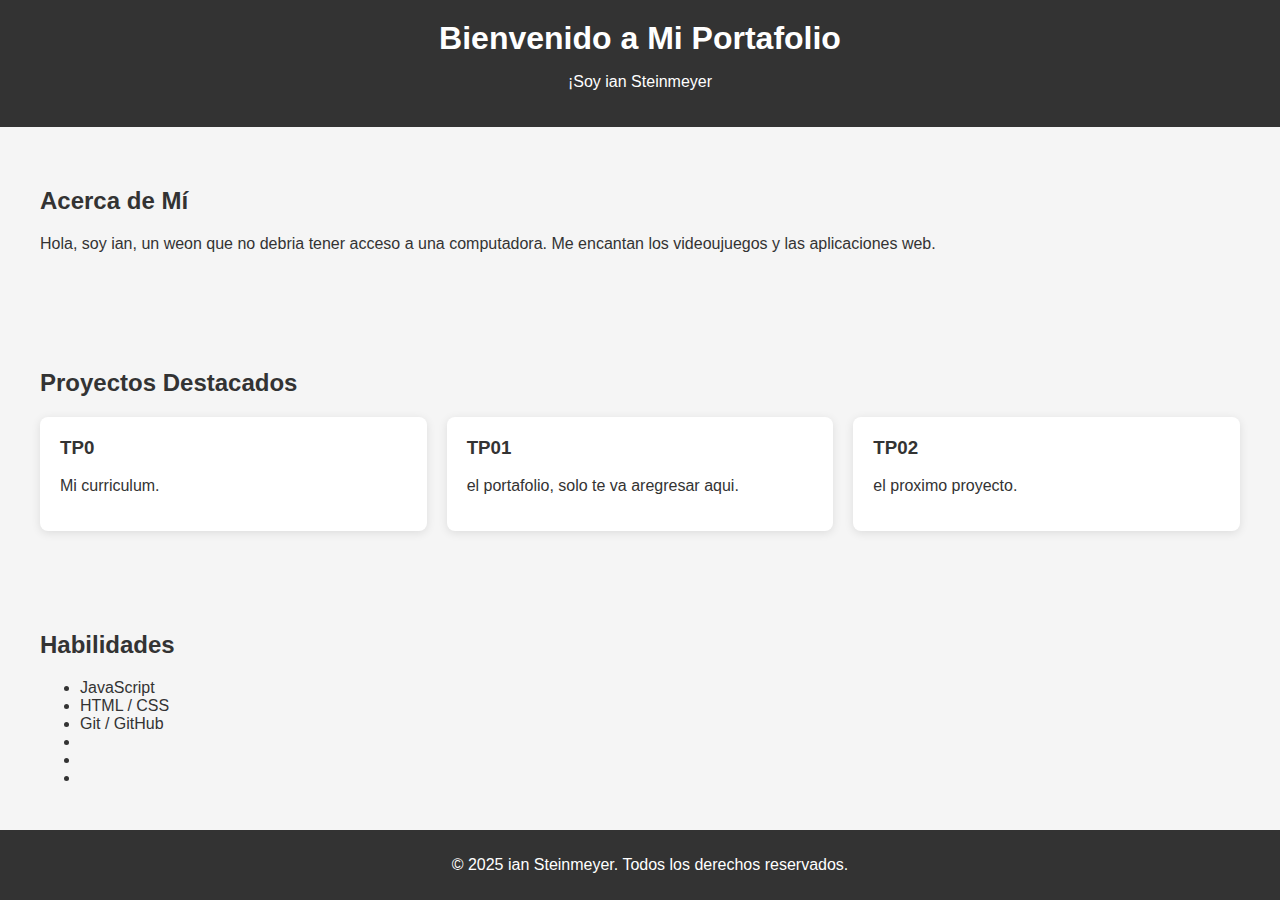
==== index.html @ d4e15abe "dd" ====
<!DOCTYPE html>
<html lang="es">

<head>
    <meta charset="UTF-8">
    <meta name="viewport" content="width=device-width, initial-scale=1.0">
    <title>Mi Portafolio</title>
    <style>
        body {
            font-family: Arial, sans-serif;
            margin: 0;
            padding: 0;
            background-color: #f5f5f5;
            color: #333;
        }

        header {
            background-color: #333;
            color: white;
            text-align: center;
            padding: 20px 0;
        }

        header h1 {
            margin: 0;
        }

        section {
            padding: 40px;
            max-width: 1200px;
            margin: 0 auto;
        }

        .projects,
        .contact {
            display: flex;
            flex-wrap: wrap;
            gap: 20px;
        }

        .project,
        .contact-item {
            background-color: white;
            padding: 20px;
            border-radius: 8px;
            box-shadow: 0 2px 10px rgba(0, 0, 0, 0.1);
            flex: 1;
            min-width: 250px;
        }

        .project h3,
        .contact-item h3 {
            margin-top: 0;
        }

        .project a,
        .contact-item a {
            color: #333;
            text-decoration: none;
            font-weight: bold;
        }

        footer {
            background-color: #333;
            color: white;
            text-align: center;
            padding: 10px;
            position: fixed;
            width: 100%;
            bottom: 0;
        }

        .social-links a {
            margin: 0 10px;
            color: #fff;
            text-decoration: none;
        }

        .social-links a:hover {
            text-decoration: underline;
        }
    </style>
</head>

<body>
    <header>
        <h1>Bienvenido a Mi Portafolio</h1>
        <p>¡Soy ian Steinmeyer</p>
    </header>

    <section id="about">
        <h2>Acerca de Mí</h2>
        <p>Hola, soy ian, un weon que no debria tener acceso a una computadora. Me encantan los videoujuegos y las aplicaciones web.</p>
    </section>

    <section id="projects">
        <h2>Proyectos Destacados</h2>
        <div class="projects">
            <div class="project">
                <h3><a href="https://ian1zora.github.io/practicasian/TP0_curriculum/tp0.html" target="_blank">TP0</a></h3>
                <p>Mi curriculum.</p>
            </div>
            <div class="project">
                <h3><a href="https://ian1zora.github.io/practicasian/TP1_Portafolio/portafolio.html" target="_blank">TP01</a></h3>
                <p>el portafolio, solo te va aregresar aqui.</p>
            </div>
            <div class="project">
                <h3><a href="https://ian1zora.github.io/practicasian/TP0_curriculum/tp0.html" target="_blank">TP02</a></h3>
                <p>el proximo proyecto.</p>
            </div>
        </div>
    </section>

    <section id="skills">
        <h2>Habilidades</h2>
        <ul>
            <li>JavaScript</li>
            <li>HTML / CSS</li>
            <li>Git / GitHub</li>
            <li></li>
            <li></li>
            <li></li>
        </ul>
    </section>

    <!-- <section id="contact">
        <h2>Contacto</h2>
        <div class="contact">
            <div class="contact-item">
                <h3>Email</h3>
            </div>
            <div class="contact-item">
                <h3>LinkedIn</h3>
                <p><a href="https://www.linkedin.com/in/tuusuario" target="_blank">Tu LinkedIn</a></p>
            </div>
            <div class="contact-item">
                <h3>Twitter</h3>
                <p><a href="https://twitter.com/tuusuario" target="_blank">Tu Twitter</a></p>
            </div>
        </div>
    </section> -->

    <footer>
        <p>&copy; 2025 ian Steinmeyer. Todos los derechos reservados.</p>
        <!-- <div class="social-links">
            <a href="https://www.linkedin.com/in/tuusuario" target="_blank">LinkedIn</a>
            <a href="https://twitter.com/tuusuario" target="_blank">Twitter</a>
        </div> -->
    </footer>
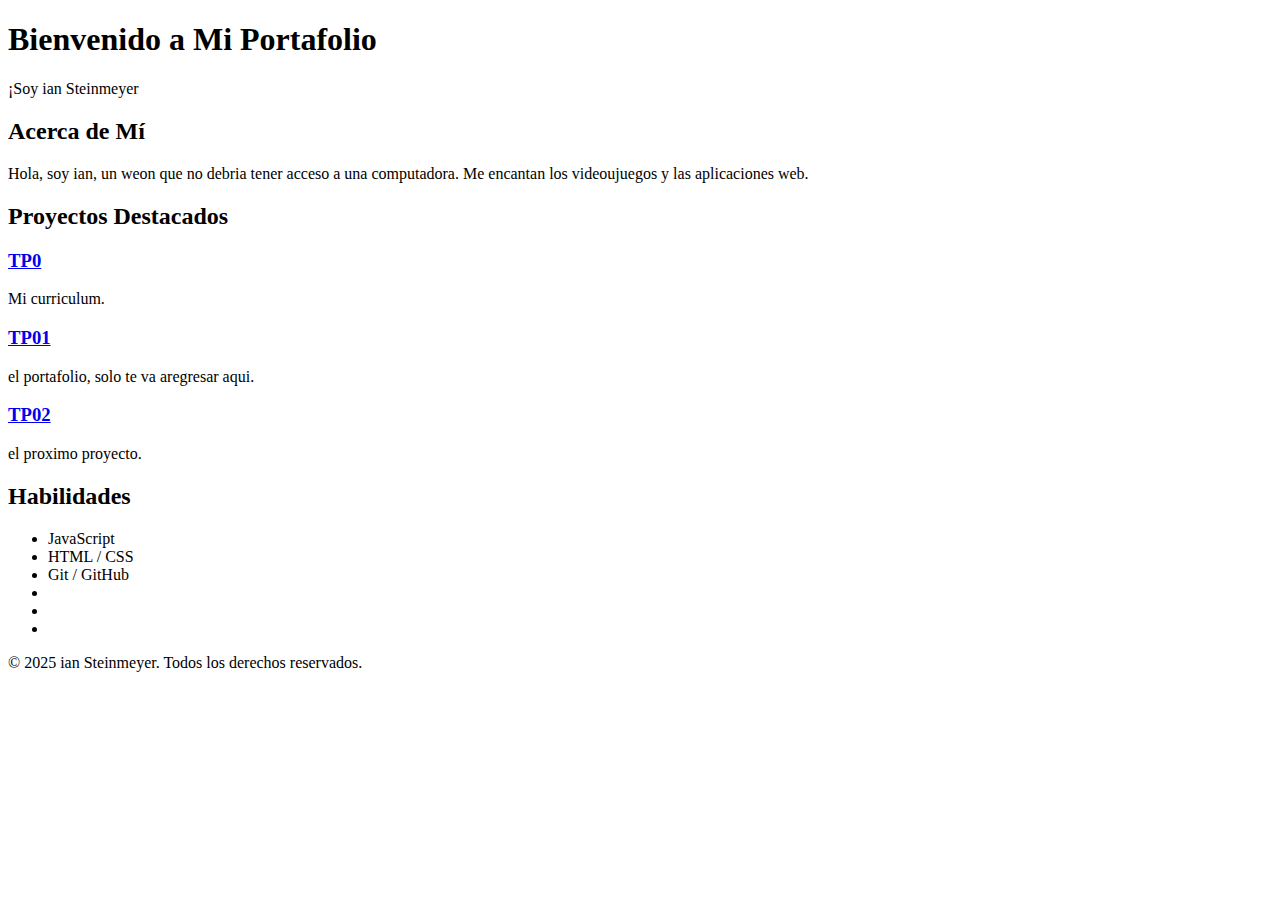
==== commit d6670f2f: "dd" ====
--- a/index.html
+++ b/index.html
@@ -4,82 +4,8 @@
 <head>
     <meta charset="UTF-8">
     <meta name="viewport" content="width=device-width, initial-scale=1.0">
-    <title>Mi Portafolio</title>
-    <style>
-        body {
-            font-family: Arial, sans-serif;
-            margin: 0;
-            padding: 0;
-            background-color: #f5f5f5;
-            color: #333;
-        }
-
-        header {
-            background-color: #333;
-            color: white;
-            text-align: center;
-            padding: 20px 0;
-        }
-
-        header h1 {
-            margin: 0;
-        }
-
-        section {
-            padding: 40px;
-            max-width: 1200px;
-            margin: 0 auto;
-        }
-
-        .projects,
-        .contact {
-            display: flex;
-            flex-wrap: wrap;
-            gap: 20px;
-        }
-
-        .project,
-        .contact-item {
-            background-color: white;
-            padding: 20px;
-            border-radius: 8px;
-            box-shadow: 0 2px 10px rgba(0, 0, 0, 0.1);
-            flex: 1;
-            min-width: 250px;
-        }
-
-        .project h3,
-        .contact-item h3 {
-            margin-top: 0;
-        }
-
-        .project a,
-        .contact-item a {
-            color: #333;
-            text-decoration: none;
-            font-weight: bold;
-        }
-
-        footer {
-            background-color: #333;
-            color: white;
-            text-align: center;
-            padding: 10px;
-            position: fixed;
-            width: 100%;
-            bottom: 0;
-        }
-
-        .social-links a {
-            margin: 0 10px;
-            color: #fff;
-            text-decoration: none;
-        }
-
-        .social-links a:hover {
-            text-decoration: underline;
-        }
-    </style>
+    <link rel="stylesheet" href="practicasian/assets/css/portafolio.css">
+    <title>mi portafolio </title>
 </head>
 
 <body>
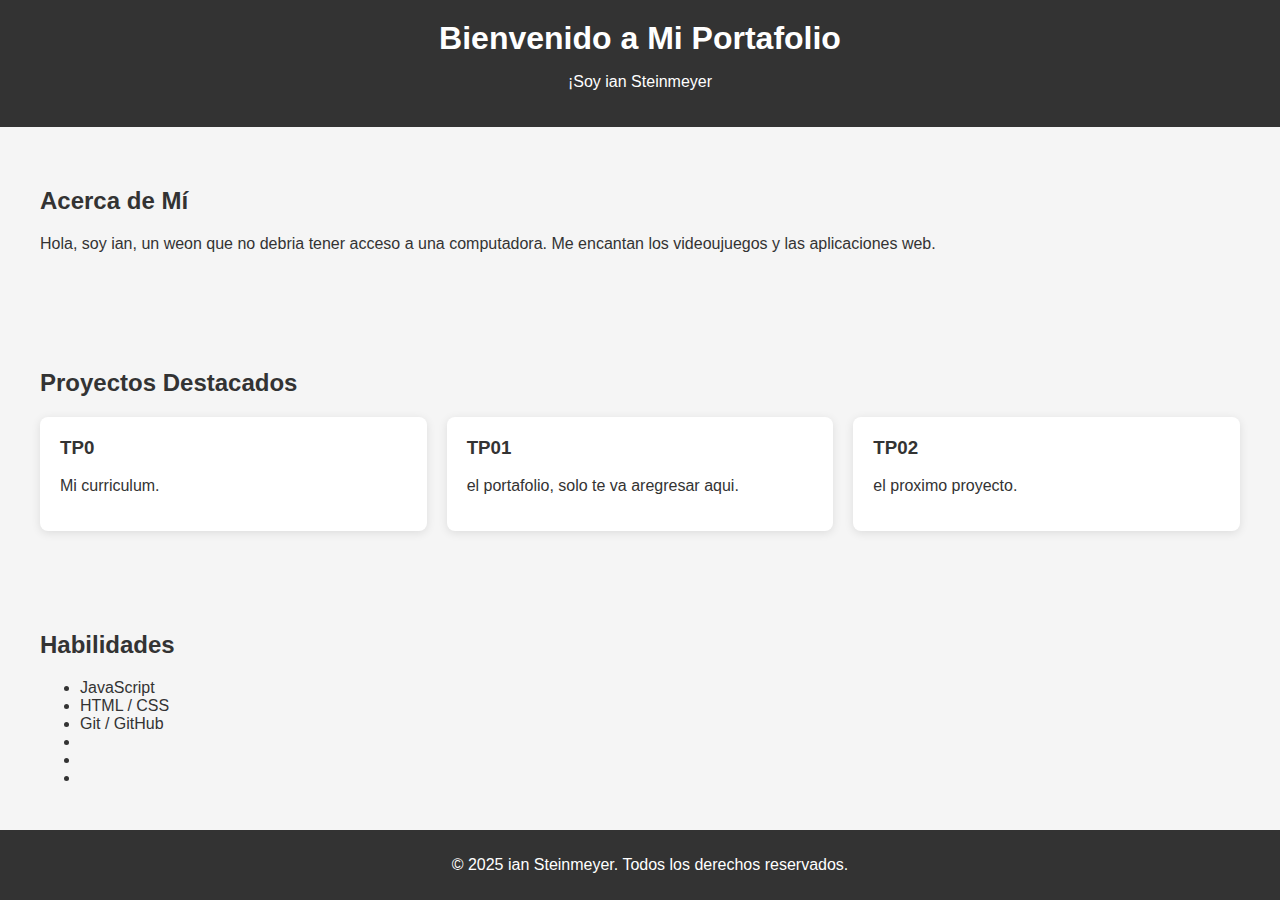
==== commit 76e411b3: "dd" ====
--- a/index.html
+++ b/index.html
@@ -4,8 +4,82 @@
 <head>
     <meta charset="UTF-8">
     <meta name="viewport" content="width=device-width, initial-scale=1.0">
-    <link rel="stylesheet" href="practicasian/assets/css/portafolio.css">
-    <title>mi portafolio </title>
+    <title>Mi Portafolio</title>
+    <style>
+        body {
+            font-family: Arial, sans-serif;
+            margin: 0;
+            padding: 0;
+            background-color: #f5f5f5;
+            color: #333;
+        }
+
+        header {
+            background-color: #333;
+            color: white;
+            text-align: center;
+            padding: 20px 0;
+        }
+
+        header h1 {
+            margin: 0;
+        }
+
+        section {
+            padding: 40px;
+            max-width: 1200px;
+            margin: 0 auto;
+        }
+
+        .projects,
+        .contact {
+            display: flex;
+            flex-wrap: wrap;
+            gap: 20px;
+        }
+
+        .project,
+        .contact-item {
+            background-color: white;
+            padding: 20px;
+            border-radius: 8px;
+            box-shadow: 0 2px 10px rgba(0, 0, 0, 0.1);
+            flex: 1;
+            min-width: 250px;
+        }
+
+        .project h3,
+        .contact-item h3 {
+            margin-top: 0;
+        }
+
+        .project a,
+        .contact-item a {
+            color: #333;
+            text-decoration: none;
+            font-weight: bold;
+        }
+
+        footer {
+            background-color: #333;
+            color: white;
+            text-align: center;
+            padding: 10px;
+            position: fixed;
+            width: 100%;
+            bottom: 0;
+        }
+
+        .social-links a {
+            margin: 0 10px;
+            color: #fff;
+            text-decoration: none;
+        }
+
+        .social-links a:hover {
+            text-decoration: underline;
+        }
+    </style>
 </head>
 
 <body>
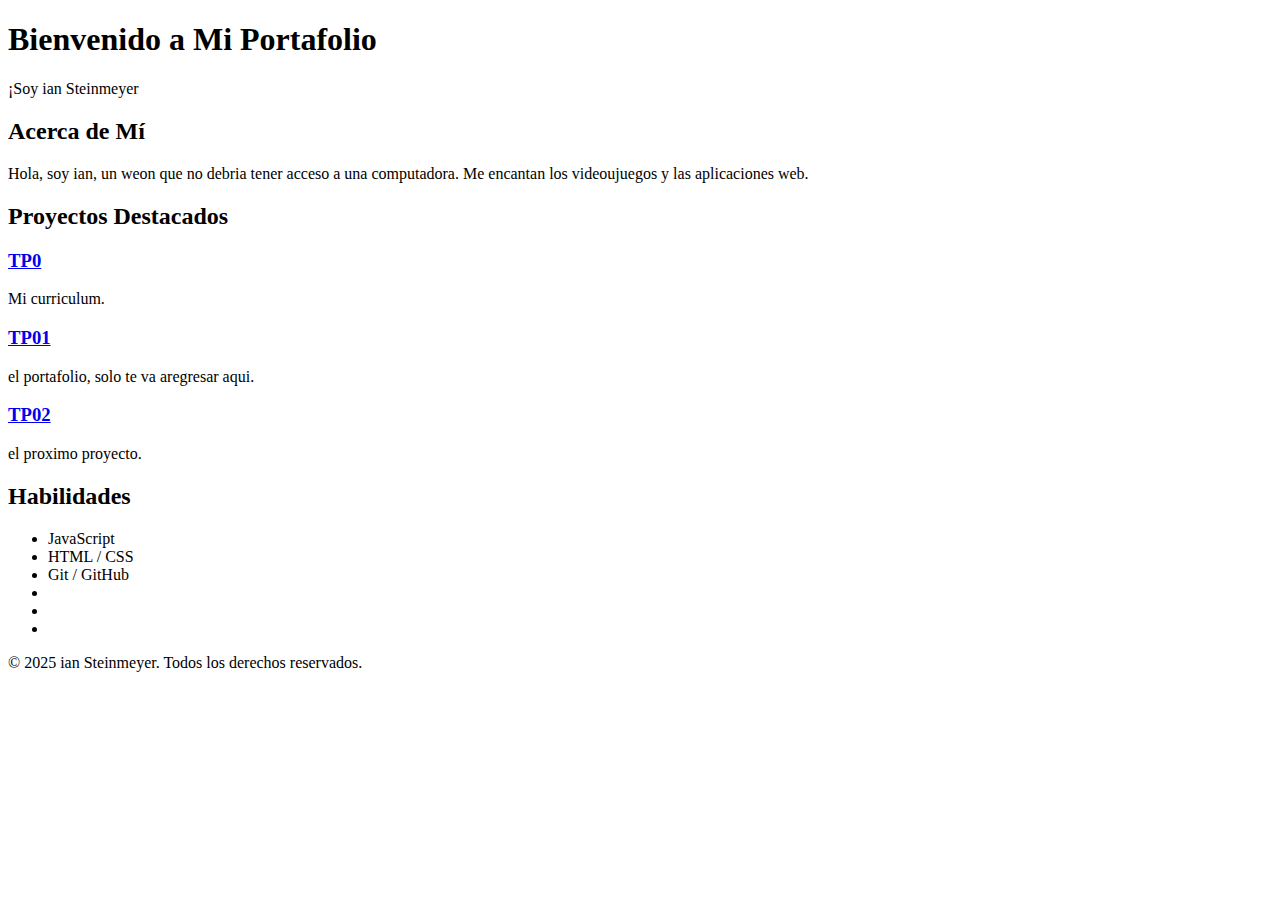
==== commit d6fcf4e1: "dd" ====
--- a/index.html
+++ b/index.html
@@ -4,82 +4,8 @@
 <head>
     <meta charset="UTF-8">
     <meta name="viewport" content="width=device-width, initial-scale=1.0">
+    <link rel="stylesheet" href="../practicasian/assets/css/portafolio.css">
     <title>Mi Portafolio</title>
-    <style>
-        body {
-            font-family: Arial, sans-serif;
-            margin: 0;
-            padding: 0;
-            background-color: #f5f5f5;
-            color: #333;
-        }
-
-        header {
-            background-color: #333;
-            color: white;
-            text-align: center;
-            padding: 20px 0;
-        }
-
-        header h1 {
-            margin: 0;
-        }
-
-        section {
-            padding: 40px;
-            max-width: 1200px;
-            margin: 0 auto;
-        }
-
-        .projects,
-        .contact {
-            display: flex;
-            flex-wrap: wrap;
-            gap: 20px;
-        }
-
-        .project,
-        .contact-item {
-            background-color: white;
-            padding: 20px;
-            border-radius: 8px;
-            box-shadow: 0 2px 10px rgba(0, 0, 0, 0.1);
-            flex: 1;
-            min-width: 250px;
-        }
-
-        .project h3,
-        .contact-item h3 {
-            margin-top: 0;
-        }
-
-        .project a,
-        .contact-item a {
-            color: #333;
-            text-decoration: none;
-            font-weight: bold;
-        }
-
-        footer {
-            background-color: #333;
-            color: white;
-            text-align: center;
-            padding: 10px;
-            position: fixed;
-            width: 100%;
-            bottom: 0;
-        }
-
-        .social-links a {
-            margin: 0 10px;
-            color: #fff;
-            text-decoration: none;
-        }
-
-        .social-links a:hover {
-            text-decoration: underline;
-        }
-    </style>
 </head>
 
 <body>
@@ -101,7 +27,7 @@
                 <p>Mi curriculum.</p>
             </div>
             <div class="project">
-                <h3><a href="https://ian1zora.github.io/practicasian/TP1_Portafolio/portafolio.html" target="_blank">TP01</a></h3>
+                <h3><a href="https://ian1zora.github.io/practicasian/TP1_Tarjeta/tarjeta.html" target="_blank">TP01</a></h3>
                 <p>el portafolio, solo te va aregresar aqui.</p>
             </div>
             <div class="project">
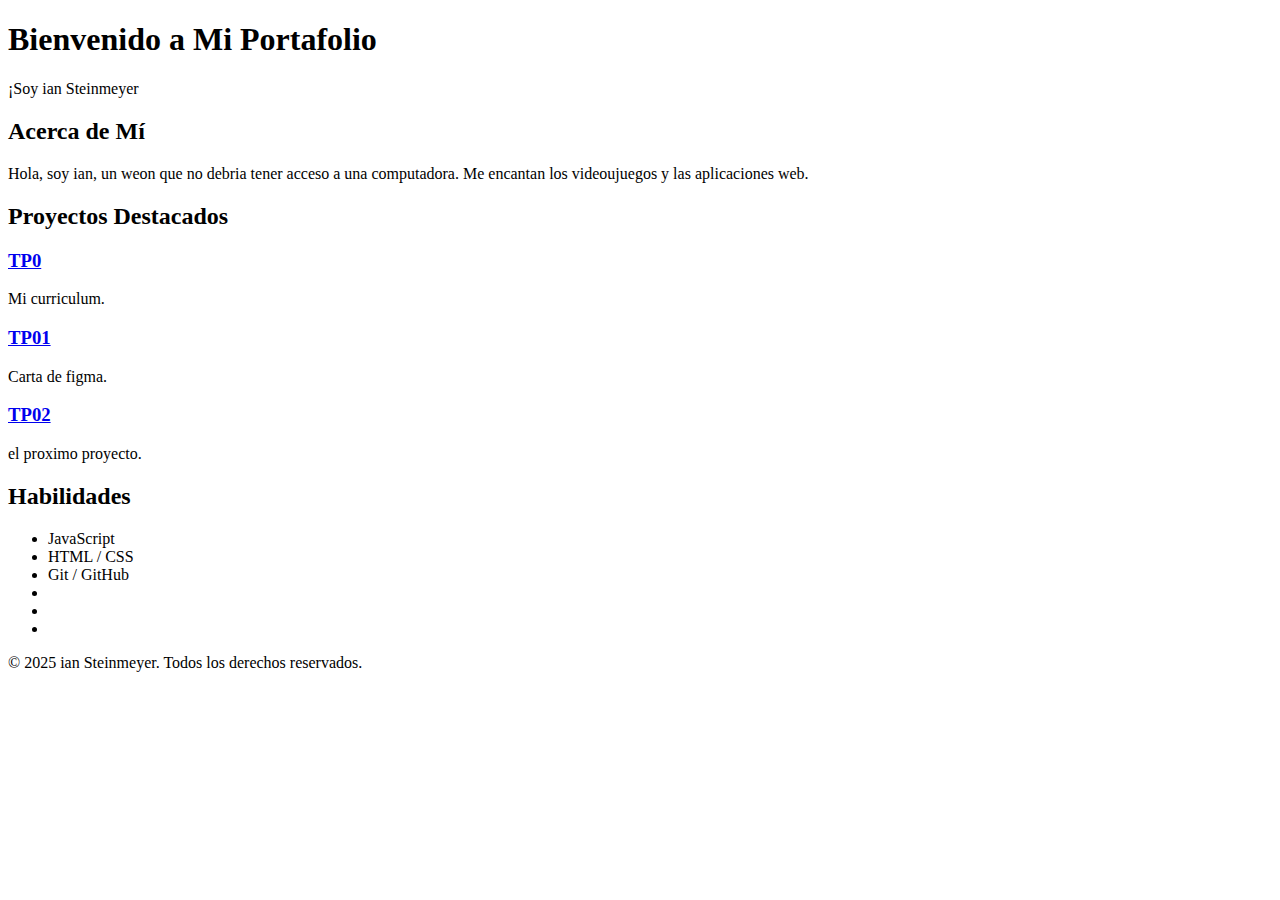
==== commit 17a860e3: "qq" ====
--- a/index.html
+++ b/index.html
@@ -28,7 +28,7 @@
             </div>
             <div class="project">
                 <h3><a href="https://ian1zora.github.io/practicasian/TP1_Tarjeta/tarjeta.html" target="_blank">TP01</a></h3>
-                <p>el portafolio, solo te va aregresar aqui.</p>
+                <p>Carta de figma.</p>
             </div>
             <div class="project">
                 <h3><a href="https://ian1zora.github.io/practicasian/TP0_curriculum/tp0.html" target="_blank">TP02</a></h3>
